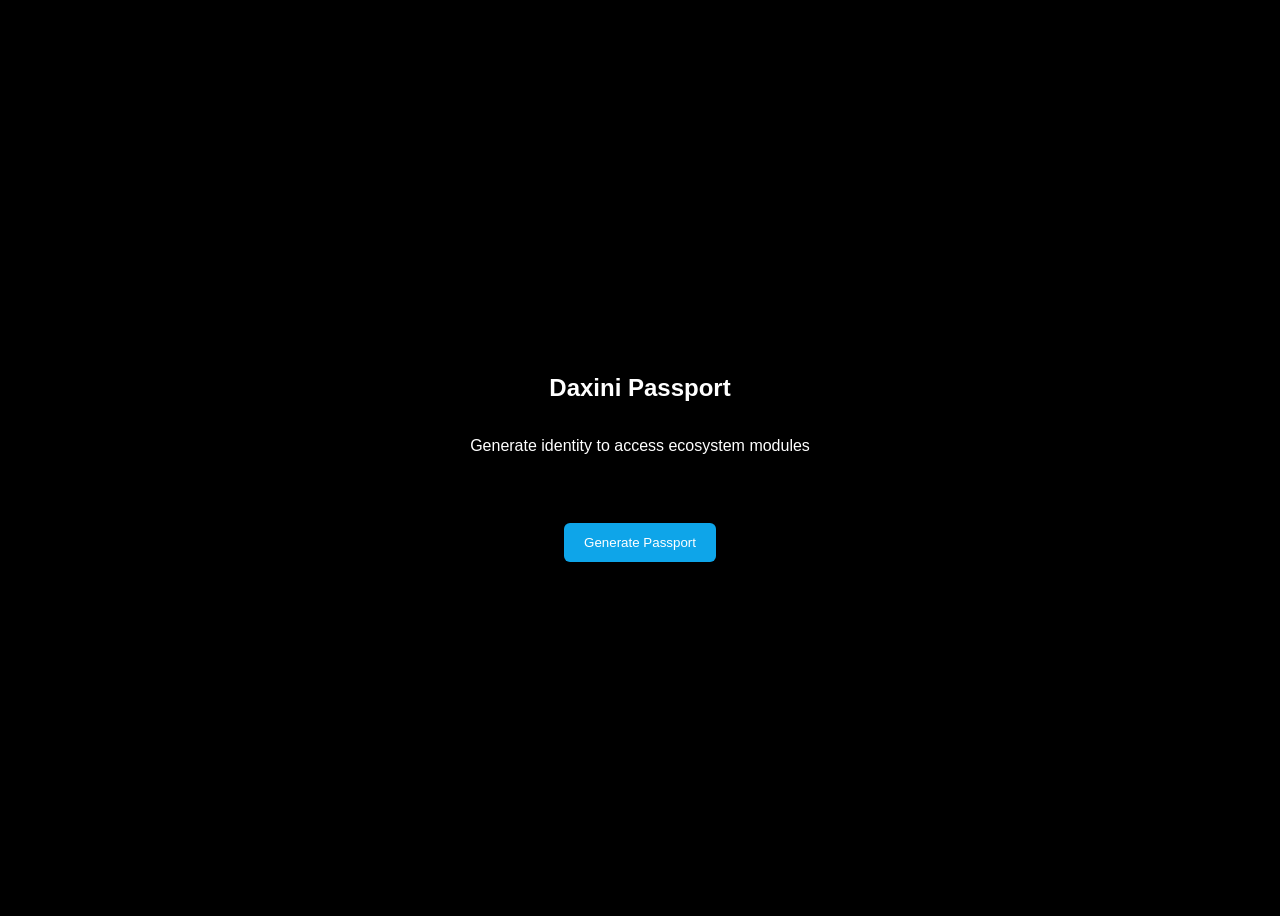
==== passport/index.html @ 85f9632a "Merge pull request #14 from via-decide/codex/create-reputation-engine-for-creators-2026-04-20 feat: " ====
<!DOCTYPE html>
<html>
<head>
<meta charset="UTF-8">
<meta name="viewport" content="width=device-width,initial-scale=1">
<title>Daxini Passport</title>

<style>
body{
background:#000;
color:#fff;
font-family:sans-serif;
display:flex;
flex-direction:column;
align-items:center;
justify-content:center;
height:100vh
}

button{
padding:12px 20px;
margin-top:20px;
background:#0ea5e9;
border:none;
color:#fff;
border-radius:6px;
}
</style>
</head>

<body>

<h2>Daxini Passport</h2>
<p>Generate identity to access ecosystem modules</p>
<p id="rep-summary"></p>

<button onclick="createPassport()">Generate Passport</button>

<script src="../reputation-engine.js"></script>
<script>
function renderProfileSummary(token) {
  if (!window.DaxiniReputationEngine || !token) return;
  const profile = window.DaxiniReputationEngine.getPassportProfile(token);
  const repSummary = document.getElementById('rep-summary');
  if (!repSummary || !profile) return;
  const badge = profile.reputation.badge ? profile.reputation.badge.label : 'No badge yet';
  repSummary.textContent = `Reputation: ${profile.reputation.overall} · Badge: ${badge}`;
}

function createPassport(){

const token = "passport_"+Date.now()

localStorage.setItem("passport_token",token)
if (window.DaxiniReputationEngine) {
window.DaxiniReputationEngine.ensurePassportProfile(token)
}

window.location.href="/"

}

const existingToken = localStorage.getItem("passport_token")
if (existingToken && window.DaxiniReputationEngine) {
window.DaxiniReputationEngine.ensurePassportProfile(existingToken)
renderProfileSummary(existingToken)
}

</script>

</body>
</html>
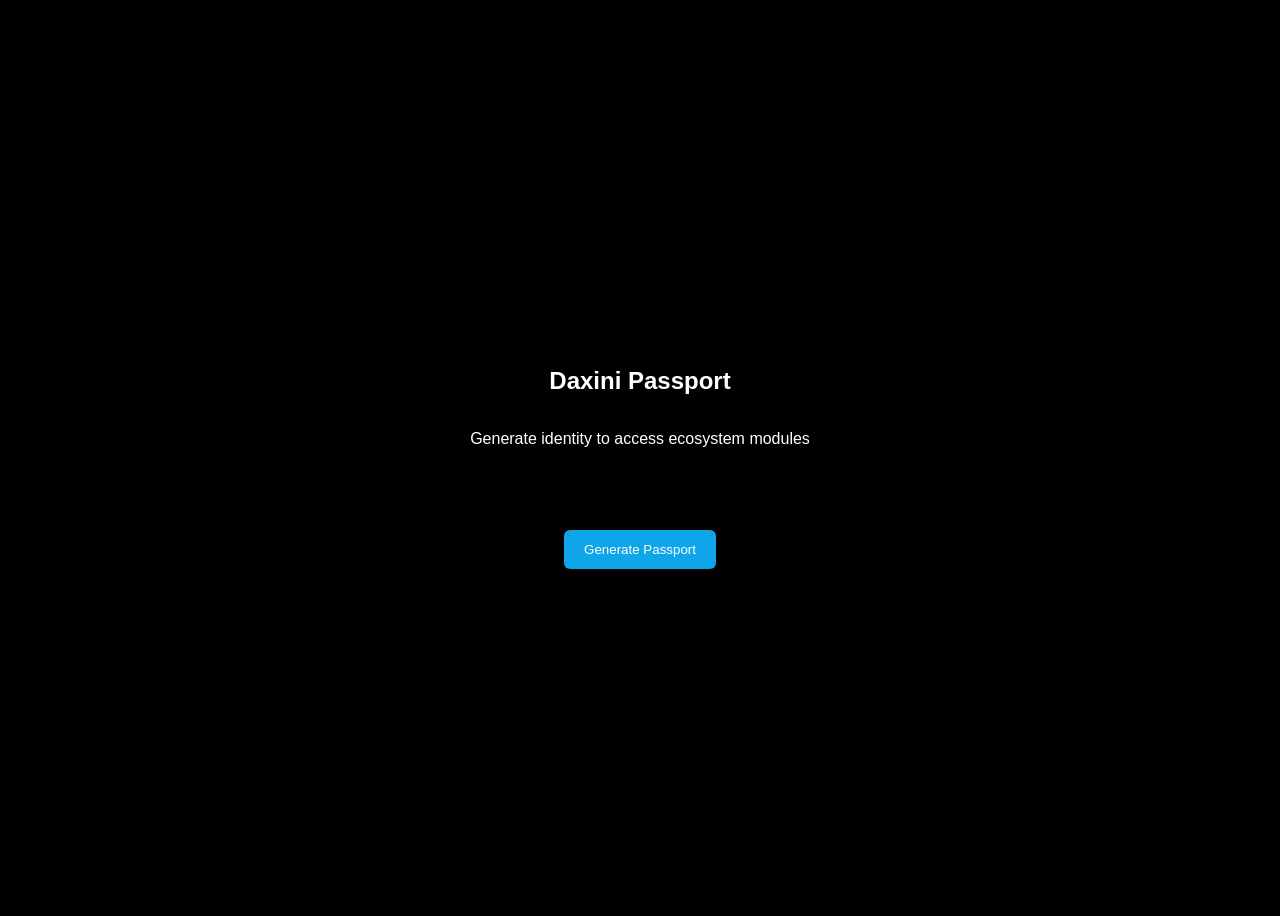
==== commit ae4dbcd4: "Merge pull request #16 from via-decide/codex/implement-creator-earnings-system-2026-04-20 feat: add " ====
--- a/passport/index.html
+++ b/passport/index.html
@@ -33,10 +33,12 @@
 <h2>Daxini Passport</h2>
 <p>Generate identity to access ecosystem modules</p>
 <p id="rep-summary"></p>
+<div id="creator-dashboard" style="margin-top:14px;width:min(680px,94vw);font-size:14px"></div>
 
 <button onclick="createPassport()">Generate Passport</button>
 
 <script src="../reputation-engine.js"></script>
+<script src="../earnings-ledger.js"></script>
 <script>
 function renderProfileSummary(token) {
   if (!window.DaxiniReputationEngine || !token) return;
@@ -44,7 +46,24 @@
   const repSummary = document.getElementById('rep-summary');
   if (!repSummary || !profile) return;
   const badge = profile.reputation.badge ? profile.reputation.badge.label : 'No badge yet';
-  repSummary.textContent = `Reputation: ${profile.reputation.overall} · Badge: ${badge}`;
+  const wallet = profile.wallet || { total_earnings: 0 };
+  repSummary.textContent = `Reputation: ${profile.reputation.overall} · Badge: ${badge} · Wallet: ${Number(wallet.total_earnings || 0).toFixed(2)}`;
+}
+
+
+function renderCreatorDashboard(token) {
+  const container = document.getElementById('creator-dashboard');
+  if (!container || !token || !window.DaxiniEarningsLedger) return;
+  const summary = window.DaxiniEarningsLedger.passportSummary(token);
+  const rows = summary.assets.map((item) => `<tr><td>${item.asset_id}</td><td>${item.downloads}</td><td>${item.earnings.toFixed(2)}</td></tr>`).join('');
+  container.innerHTML = `
+    <h3 style="margin:0 0 8px 0">Creator Dashboard</h3>
+    <div style="margin-bottom:8px">Wallet earnings: ${summary.total_earnings.toFixed(2)}</div>
+    <table style="width:100%;border-collapse:collapse">
+      <thead><tr><th align="left">Asset</th><th align="left">Downloads</th><th align="left">Earnings</th></tr></thead>
+      <tbody>${rows || '<tr><td colspan="3">No earnings yet.</td></tr>'}</tbody>
+    </table>
+  `;
 }
 
 function createPassport(){
@@ -55,6 +74,8 @@
 if (window.DaxiniReputationEngine) {
 window.DaxiniReputationEngine.ensurePassportProfile(token)
 }
+renderProfileSummary(token)
+renderCreatorDashboard(token)
 
 window.location.href="/"
 
@@ -64,6 +85,7 @@
 if (existingToken && window.DaxiniReputationEngine) {
 window.DaxiniReputationEngine.ensurePassportProfile(existingToken)
 renderProfileSummary(existingToken)
+renderCreatorDashboard(existingToken)
 }
 
 </script>
